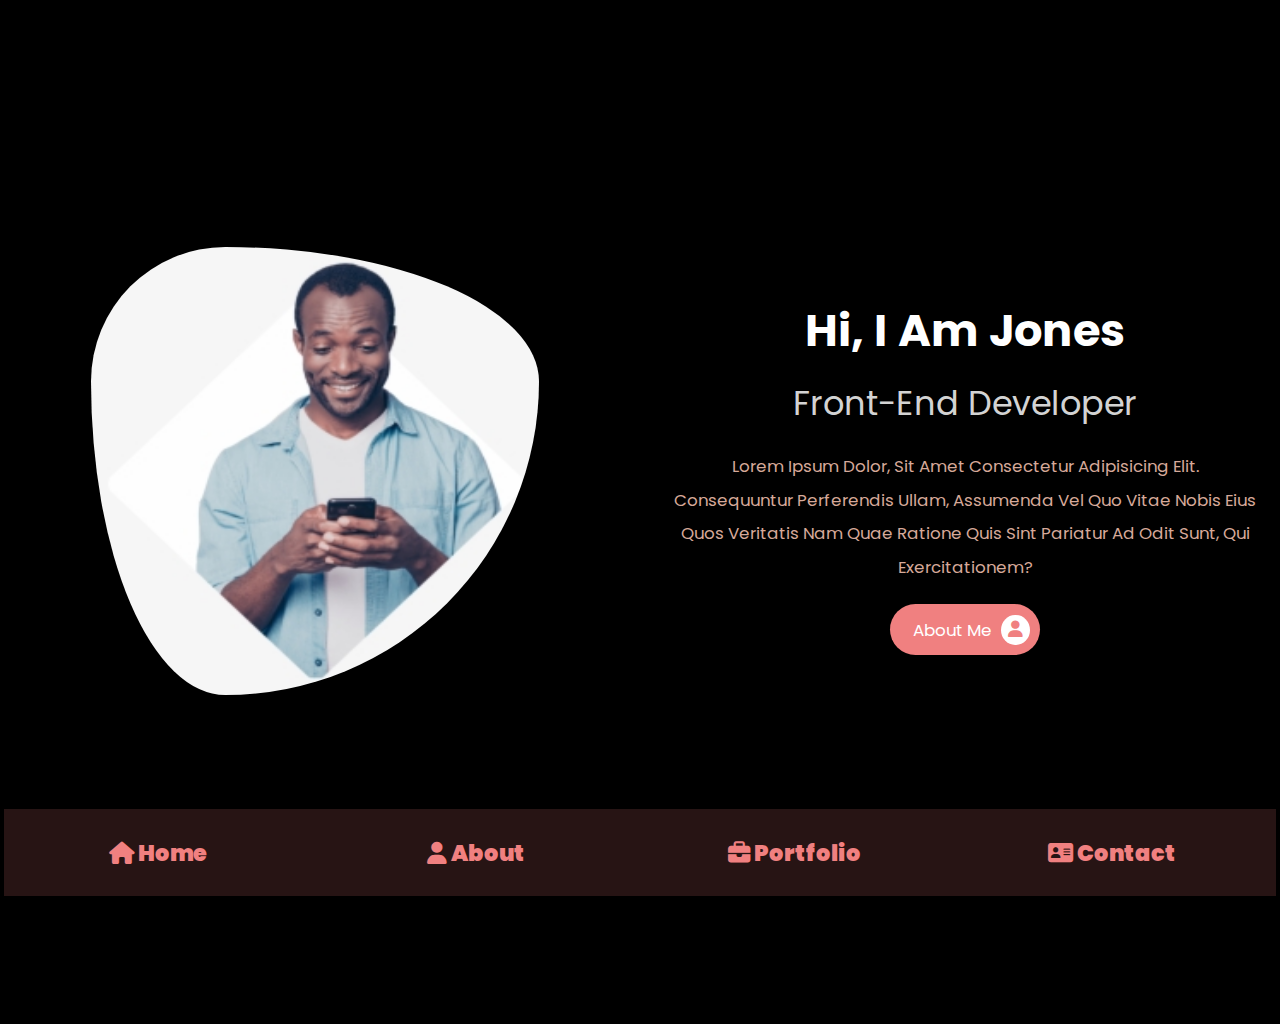
==== index.html @ 240415e6 "first" ====
<!DOCTYPE html>
<html lang="en">
<head>
    <meta charset="UTF-8">
    <meta http-equiv="X-UA-Compatible" content="IE=edge">
    <meta name="viewport" content="width=device-width, initial-scale=1.0">
    <title>Home</title>

    <link rel="stylesheet" href="https://cdnjs.cloudflare.com/ajax/libs/font-awesome/6.1.1/css/all.min.css">
    <link rel="stylesheet" href="css/style.css">
</head>
<body>
    <section class="navigation">
        <nav class="navbar">
            <a href="#"><i class="fas fa-home"><span>Home</span></i></a>
            <a href="about.html"><i class="fas fa-user"><span>About</span></i></a>
            <a href="portfolio.html"><i class="fas fa-briefcase"><span>Portfolio</span></i></a>
            <a href="contact.html"><i class="fas fa-address-card"><span>Contact</span></i></a>
        </nav>
    </section>


    <section class="home">

        <div class="image">
            <img src="images/user.png" alt="">
        </div>

        <div class="content">
            <h3>Hi, I am Jones</h3>
            <span>Front-End Developer</span>
            <p>Lorem ipsum dolor, sit amet consectetur adipisicing elit. Consequuntur perferendis ullam, assumenda vel quo vitae nobis eius quos veritatis nam quae ratione quis sint pariatur ad odit sunt, qui exercitationem?</p>
            <a href="about.html" class="btn">About Me <i class="fas fa-user"></i></a>
        </div>

    </section>
    
</body>
</html>
---- css/style.css ----
@import url("https://fonts.googleapis.com/css2?family=Poppins:wght@200&display=swap");
* {
  font-family: 'Poppins', sans-serif;
  padding: 0px;
  margin: 4px;
  -webkit-box-sizing: border-box;
          box-sizing: border-box;
  text-decoration: none;
  outline: none;
  border: none;
  text-transform: capitalize;
}

html {
  font-size: 70%;
  overflow-x: hidden;
}

html::-webkit-scrollbar {
  width: 1.5rem;
}

html::-webkit-scrollbar-track {
  background: #131212;
}

html::-webkit-scrollbar-thumb {
  background: lightcoral;
  border-radius: 5rem;
}

body {
  background: black;
  padding-bottom: 6.5rem;
}

section {
  margin-bottom: 5rem;
}

.heading {
  text-align: center;
  font-size: 6vw;
  color: white;
  margin-bottom: 3rem;
  text-transform: uppercase;
}

.heading span {
  text-transform: uppercase;
  color: lightcoral;
}

.btn {
  display: inline-block;
  border-radius: 5rem;
  background: lightcoral;
  color: white;
  padding: .6rem;
  font-size: 1.5rem;
  padding-left: 2rem;
}

.btn i {
  border-radius: 50%;
  text-align: center;
  background: white;
  color: lightcoral;
  padding: .6rem;
  font-size: 1.5rem;
  margin-left: .5rem;
  -webkit-transition: .2s linear;
  transition: .2s linear;
}

.btn:hover i {
  margin-left: 2rem;
}

.navbar {
  position: fixed;
  bottom: 0;
  left: 0;
  right: 0;
  display: -webkit-box;
  display: -ms-flexbox;
  display: flex;
  z-index: 1000;
  text-align: center;
  -webkit-box-align: end;
      -ms-flex-align: end;
          align-items: flex-end;
  background: #271414;
}

.navbar a {
  padding: 2rem;
  font-size: 2rem;
  -webkit-box-flex: 1;
      -ms-flex: 1;
          flex: 1;
  color: lightcoral;
}

.navbar a:hover {
  background-color: lightcoral;
  color: white;
  padding-bottom: 4rem;
  -webkit-transition: 0.15s ease-out;
  transition: 0.15s ease-out;
}

.navbar a i {
  padding-right: .5rem;
}

.home {
  display: -webkit-box;
  display: -ms-flexbox;
  display: flex;
  -webkit-box-align: center;
      -ms-flex-align: center;
          align-items: center;
  -ms-flex-wrap: wrap;
      flex-wrap: wrap;
  gap: 4rem;
  min-height: calc(100vh - 6.5rem);
  text-align: center;
}

.home .image img {
  height: 30rem;
  width: 30rem;
}

.home .image {
  -webkit-box-flex: 1;
      -ms-flex: 1 1 42rem;
          flex: 1 1 42rem;
}

.home .image img {
  height: 40rem;
  width: 40rem;
  border-radius: 30% 70% 70% 30% / 30% 30% 70% 70%;
}

.home .content {
  -webkit-box-flex: 1;
      -ms-flex: 1 1 42rem;
          flex: 1 1 42rem;
}

.home .content h3 {
  color: white;
  font-size: 4rem;
  padding: .5rem 0;
}

.home .content span {
  font-size: 3rem;
  color: lightgrey;
  padding: .5rem 0;
  display: block;
}

.home .content p {
  font-size: 1.5rem;
  color: #d6a999;
  padding: 1rem 0;
  line-height: 2;
}

.home .content .btn {
  -webkit-animation-name: aboutMeAnimation;
          animation-name: aboutMeAnimation;
  -webkit-animation-duration: 4s;
          animation-duration: 4s;
  -webkit-animation-delay: 5s;
          animation-delay: 5s;
  -webkit-animation-iteration-count: infinite;
          animation-iteration-count: infinite;
  -webkit-animation-direction: alternate;
          animation-direction: alternate;
}

.about .row {
  display: -webkit-box;
  display: -ms-flexbox;
  display: flex;
  -webkit-box-align: center;
      -ms-flex-align: center;
          align-items: center;
  -ms-flex-wrap: wrap;
      flex-wrap: wrap;
}

.about .row .info-container {
  -webkit-box-flex: 1;
      -ms-flex: 1 1 42rem;
          flex: 1 1 42rem;
}

.about .row .info-container h1 {
  font-size: 4rem;
  color: white;
  text-transform: uppercase;
  padding-bottom: 1rem;
}

.about .row .info-container .box-container {
  padding: 1rem 0;
  display: -webkit-box;
  display: -ms-flexbox;
  display: flex;
  -ms-flex-wrap: wrap;
      flex-wrap: wrap;
}

.about .row .info-container .box {
  -webkit-box-flex: 1;
      -ms-flex: 1 1 20rem;
          flex: 1 1 20rem;
}

.about .row .info-container .box h3 {
  font-size: 1.4rem;
  color: white;
  padding: 1rem 0;
  font-weight: normal;
}

.about .row .info-container .box h3 span {
  color: lightcoral;
  font-weight: lighter;
}

.about .row .count-container {
  -webkit-box-flex: 1;
      -ms-flex: 1 1 42rem;
          flex: 1 1 42rem;
  display: -webkit-box;
  display: -ms-flexbox;
  display: flex;
  -ms-flex-wrap: wrap;
      flex-wrap: wrap;
  gap: 2rem;
}

.about .row .count-container .box {
  -webkit-box-flex: 1;
      -ms-flex: 1 1 20px;
          flex: 1 1 20px;
  padding: 3rem 4rem;
  border-radius: 1rem;
  background: #131212;
}

.about .row .count-container .box h3 {
  font-size: 5rem;
  color: white;
}

.about .row .count-container .box p {
  padding-top: 1rem;
  font-size: 2rem;
  color: lightcoral;
}

.skills .box-container {
  display: -ms-grid;
  display: grid;
  -ms-grid-columns: (minmax(16rem, 1fr))[auto-fit];
      grid-template-columns: repeat(auto-fit, minmax(16rem, 1fr));
  gap: 1.5rem;
}

.skills .box-container .box {
  padding: 2rem;
  text-align: center;
  background: #131212;
  border-radius: .5rem;
}

.skills .box-container .box img {
  height: 7rem;
  margin-bottom: 1rem;
}

.skills .box-container .box:hover {
  background: white;
}

.skills .box-container .box:hover h3 {
  color: black;
}

.skills .box-container .box h3 {
  color: white;
  font-size: 1.7rem;
}

.education .box-container {
  display: -webkit-box;
  display: -ms-flexbox;
  display: flex;
  -ms-flex-wrap: wrap;
      flex-wrap: wrap;
}

.education .box-container .box {
  -webkit-box-flex: 1;
      -ms-flex: 1 1 40rem;
          flex: 1 1 40rem;
  margin-left: 2rem;
  padding: 2rem;
  padding-left: 3.5rem;
  padding-bottom: 2rem;
  border-left: 0.1rem solid #131212;
  position: relative;
}

.education .box-container .box i {
  height: 4.5rem;
  width: 4.5rem;
  line-height: 4.5rem;
  font-size: 1.7rem;
  border-radius: 50%;
  background: lightcoral;
  color: white;
  text-align: center;
  position: absolute;
  top: .5rem;
  left: -2.7rem;
}

.education .box-container .box span {
  font-size: 1.7rem;
  color: white;
  border-radius: 5rem;
  padding: .5rem 1.5rem;
  background: #131212;
}

.education .box-container .box h3 {
  font-size: 2rem;
  color: white;
  padding: 1rem 0;
  padding-top: 3rem;
  font-weight: normal;
}

.education .box-container .box p {
  font-size: 1.5rem;
  color: white;
  line-height: 2;
}

.portfolio .box-container {
  display: -ms-grid;
  display: grid;
  -ms-grid-columns: (minmax(25rem, 1fr))[auto-fit];
      grid-template-columns: repeat(auto-fit, minmax(25rem, 1fr));
  gap: 1.5rem;
  padding-left: 10rem;
  padding-right: 10rem;
}

.portfolio .box-container .box {
  height: 24rem;
  overflow: hidden;
  position: relative;
}

.portfolio .box-container .box:hover .content {
  -webkit-transform: translateY(0%);
          transform: translateY(0%);
}

.portfolio .box-container .box img {
  height: 100%;
  width: 100%;
  -o-object-fit: cover;
     object-fit: cover;
}

.portfolio .box-container .box .content {
  position: absolute;
  top: 0;
  left: 0;
  height: 100%;
  width: 100%;
  background: #131212;
  display: -webkit-box;
  display: -ms-flexbox;
  display: flex;
  -webkit-box-align: center;
      -ms-flex-align: center;
          align-items: center;
  -webkit-box-pack: center;
      -ms-flex-pack: center;
          justify-content: center;
  -webkit-box-orient: vertical;
  -webkit-box-direction: normal;
      -ms-flex-flow: column;
          flex-flow: column;
  padding: 2rem;
  -webkit-transform: translateY(-100%);
          transform: translateY(-100%);
  -webkit-transition: .2s linear;
  transition: .2s linear;
}

.portfolio .box-container .box .content h3 {
  font-size: 2rem;
  color: white;
  text-align: center;
  text-transform: uppercase;
  font-weight: normal;
}

.portfolio .box-container .box .content p {
  font-size: 1.3rem;
  color: white;
}

.portfolio .box-container .box .content a {
  color: lightcoral;
  font-size: 2rem;
}

.portfolio .box-container .box .content a:hover {
  color: white;
}

.contact .row {
  display: -webkit-box;
  display: -ms-flexbox;
  display: flex;
  -webkit-box-align: center;
      -ms-flex-align: center;
          align-items: center;
  -ms-flex-wrap: wrap;
      flex-wrap: wrap;
  gap: 2rem;
}

.contact .row .info-container {
  width: 30rem;
}

.contact .row .info-container .box-container {
  padding: 1rem 0;
}

.contact .row .info-container .box-container .box {
  padding: 0;
  display: -webkit-box;
  display: -ms-flexbox;
  display: flex;
  gap: 2rem;
}

.contact .row .info-container .box-container .box i {
  font-size: 3rem;
  color: lightcoral;
  padding: 1rem;
}

.contact .row .info-container .box-container .box h3 {
  font-size: 2rem;
  color: white;
  padding: .5rem;
}

.contact .row .info-container h1 {
  font-size: 3rem;
  color: white;
  text-transform: uppercase;
}

.contact .row .info-container p {
  font-size: 1.5rem;
  line-height: 2;
  color: lightcoral;
  padding: 1rem;
  text-align: justify;
}

.contact .row .info-container .share a {
  font-size: 2rem;
  height: 4.5rem;
  width: 4.5rem;
  line-height: 4.5rem;
  border-radius: 50%;
  color: white;
  background: #131212;
  text-align: center;
}

.contact .row .info-container .share a:hover {
  background: lightcoral;
}

.contact .row form {
  -webkit-box-flex: 1;
      -ms-flex: 1 1 42rem;
          flex: 1 1 42rem;
}

.contact .row form .inputBox {
  display: -webkit-box;
  display: -ms-flexbox;
  display: flex;
  -ms-flex-wrap: wrap;
      flex-wrap: wrap;
  -webkit-box-pack: justify;
      -ms-flex-pack: justify;
          justify-content: space-between;
}

.contact .row form .inputBox input, .contact .row form textarea {
  border-radius: 5rem;
  padding: 1.2rem 1.8rem;
  font-size: 1.6rem;
  color: white;
  text-transform: uppercase;
  margin: .7rem 0;
  background: #131212;
}

.contact .row form input {
  width: 50%;
}

.contact .row form textarea {
  width: 100%;
  border-radius: 1rem;
  resize: none;
  height: 25rem;
}

.contact .row form .btn {
  padding: 1rem 3rem;
}

.contact .row form .btn:hover {
  background: white;
  color: lightcoral;
}

@media (max-width: 1000px) {
  html {
    font-size: 60%;
  }
}

@media (max-width: 768px) {
  html {
    font-size: 50%;
  }
  .heading {
    font-size: 8vw;
  }
}

@media (max-width: 600px) {
  .navbar html {
    font-size: 40%;
  }
  .navbar .heading {
    font-size: 6vw;
  }
  .navbar a i {
    padding: 0;
  }
  .navbar a span {
    display: none;
  }
  .navbar a:hover {
    padding-bottom: 2rem;
  }
}

@-webkit-keyframes aboutMeAnimation {
  from {
    background: lightcoral;
    color: white;
  }
  to {
    background: white;
    color: black;
  }
}

@keyframes aboutMeAnimation {
  from {
    background: lightcoral;
    color: white;
  }
  to {
    background: white;
    color: black;
  }
}
/*# sourceMappingURL=style.css.map */
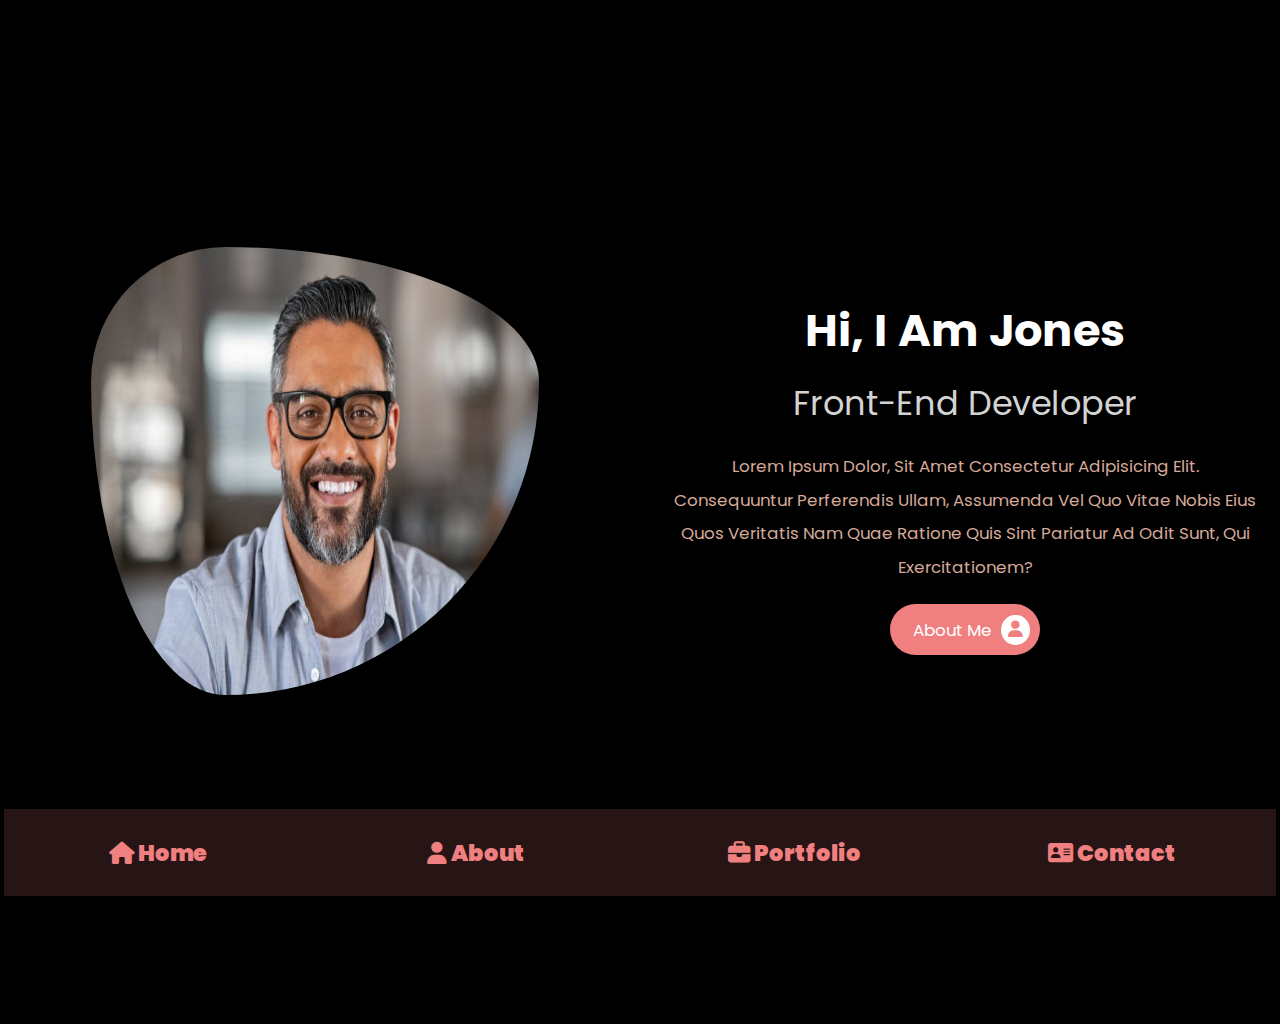
==== commit 11d6e846: "index.html" ====
--- a/index.html
+++ b/index.html
@@ -23,7 +23,7 @@
     <section class="home">
 
         <div class="image">
-            <img src="images/user.png" alt="">
+            <img src="images/user.jpg" alt="">
         </div>
 
         <div class="content">
@@ -36,4 +36,4 @@
     </section>
     
 </body>
-</html>+</html>
